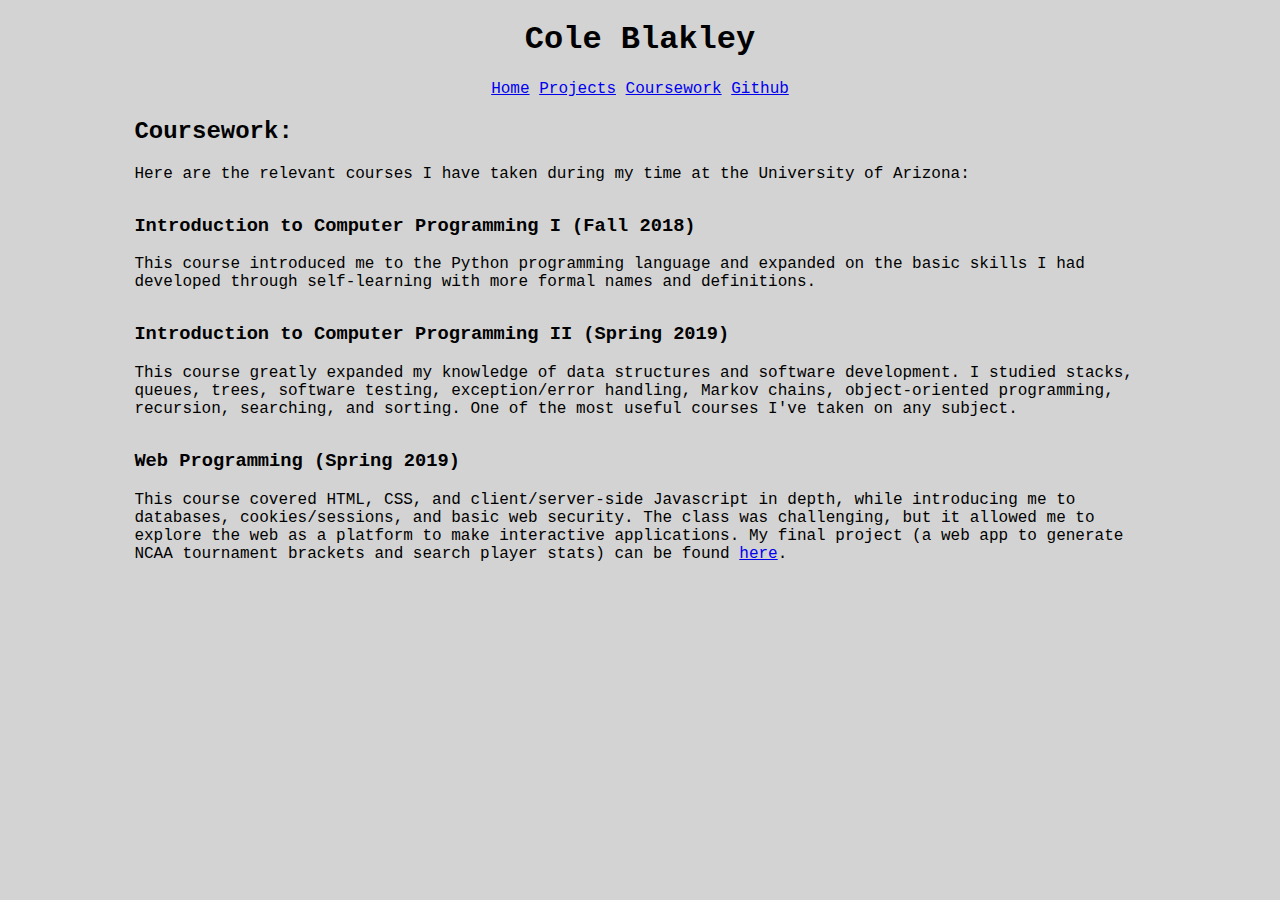
==== coursework.html @ 4d28f02e "Simplified HTML on all pages, confirmed that all pages are valid HTML/CSS using W3C validator" ====
<!DOCTYPE html>
<html lang="en">
  <head>
    <meta charset="utf-8">
    <meta http-equiv="X-UA-Compatible" content="IE=edge">
    <meta name="viewport" content="width=device-width, initial-scale=1">
    <link rel="stylesheet" type="text/css" href="index.css">
    <title>Cole Blakley - Coursework</title>
  </head>
  <body>
    <div id="header">
      <h1><a href="index.html">Cole Blakley</a></h1>
      <a href="index.html">Home</a>
      <a href="projects.html">Projects</a>
      <a href="coursework.html">Coursework</a>
      <a href="https://github.com/csb6">Github</a>
    </div>
    <div id="main-content">
      <h2>Coursework:</h2>
      <p>
	Here are the relevant courses I have taken during my time at the University
	of Arizona:
      </p>
      <h3>Introduction to Computer Programming I (Fall 2018)</h3>
      <p>
	This course introduced me to the Python programming language and expanded on
	the basic skills I had developed through self-learning with more formal names
	and definitions.
      </p>
      <h3>Introduction to Computer Programming II (Spring 2019)</h3>
      <p>
	This course greatly expanded my knowledge of data structures and software
	development. I studied stacks, queues, trees, software testing,
	exception/error handling, Markov chains, object-oriented programming,
	recursion, searching, and sorting. One of the most useful courses I've taken
	on any subject.
      </p>
      <h3>Web Programming (Spring 2019)</h3>
      <p>
	This course covered HTML, CSS, and client/server-side Javascript in depth,
	while introducing me to databases, cookies/sessions, and basic web security.
	The class was challenging, but it allowed me to explore the web as a platform
	to make interactive applications. My final project (a web app to generate NCAA
	tournament brackets and search player stats) can be found
	<a href="http://march-madness-app.herokuapp.com/main.html">here</a>.
      </p>
    </div>
  </body>
</html>
---- index.css ----
body {
    background-color: lightgrey;
    font-family: Courier, sans-serif;
    text-align: center;
}

h1 a {
    color: black;
    text-decoration: none;
}

#main-content {
    text-align: left;
    margin-left: 10%;
    margin-right: 10%;
    max-width: 80%;
}

#main-content p, #main-content ul {
    margin-bottom: 2em;
}

#main-content > a {
    margin-right: 1em;
}
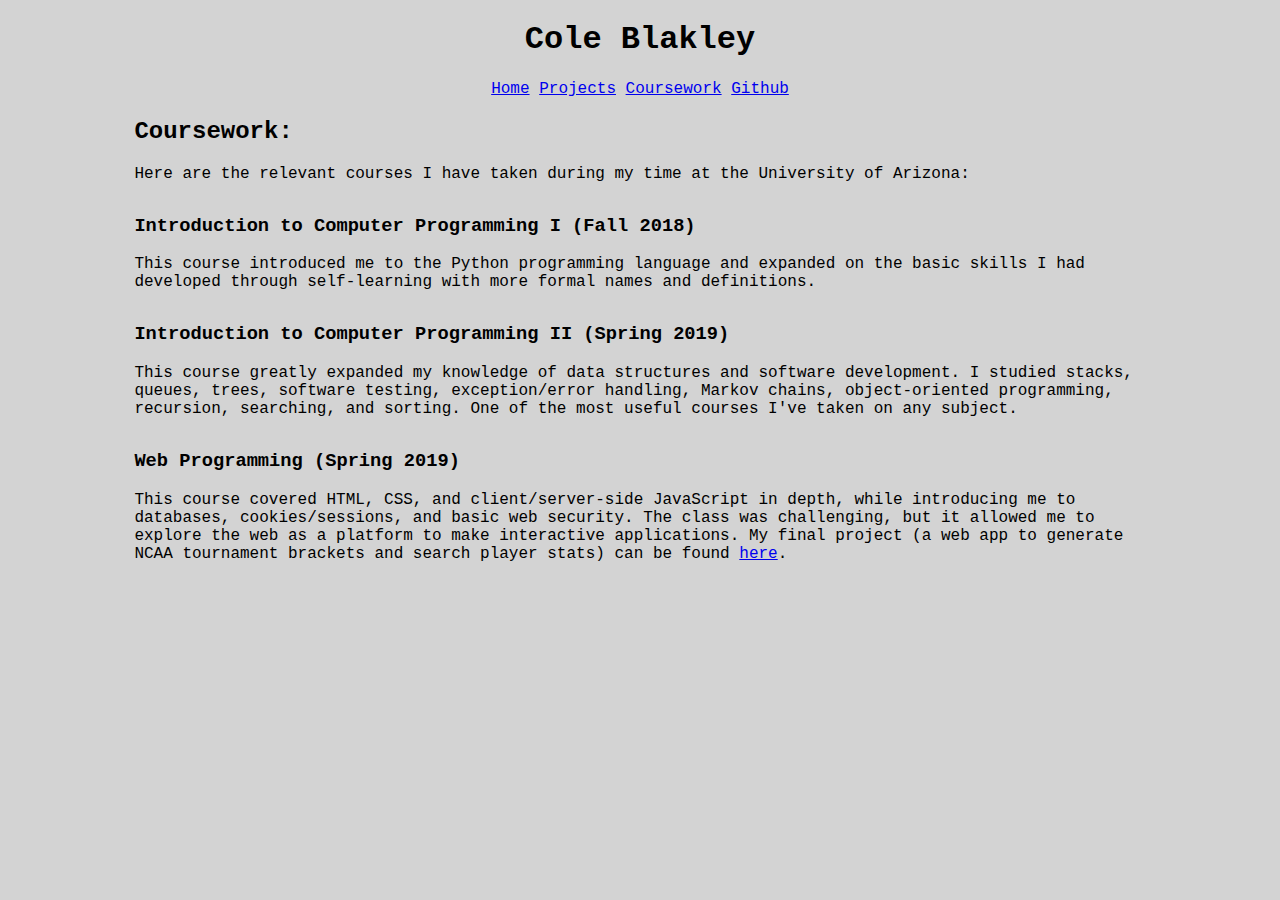
==== commit 9dc754c5: "Updated projects page with new Simulation project; expanded descriptions of different projects" ====
--- a/coursework.html
+++ b/coursework.html
@@ -37,7 +37,7 @@
       </p>
       <h3>Web Programming (Spring 2019)</h3>
       <p>
-	This course covered HTML, CSS, and client/server-side Javascript in depth,
+	This course covered HTML, CSS, and client/server-side JavaScript in depth,
 	while introducing me to databases, cookies/sessions, and basic web security.
 	The class was challenging, but it allowed me to explore the web as a platform
 	to make interactive applications. My final project (a web app to generate NCAA
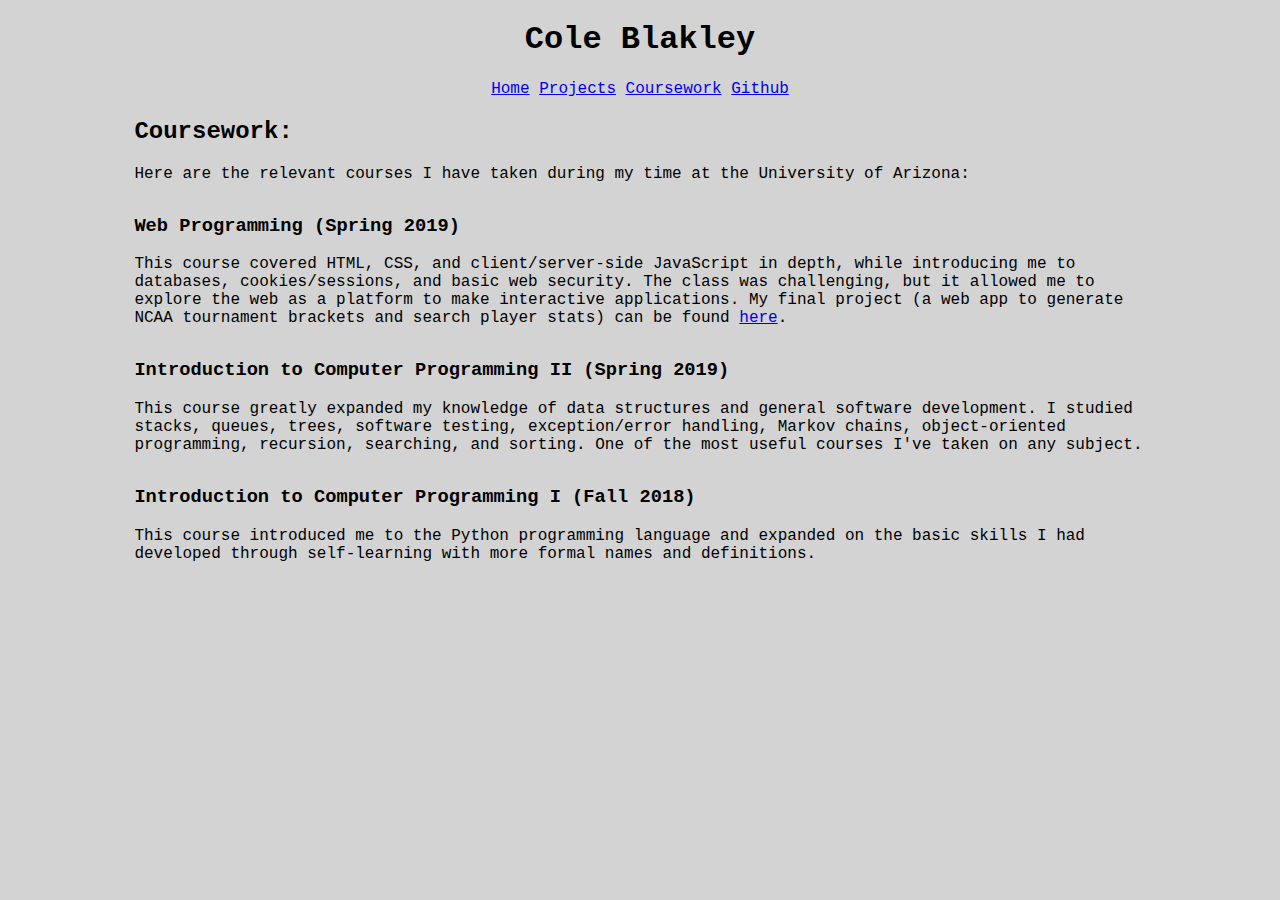
==== commit 09a546e5: "Put coursework in descending order by date; fixed typo" ====
--- a/coursework.html
+++ b/coursework.html
@@ -21,20 +21,6 @@
 	Here are the relevant courses I have taken during my time at the University
 	of Arizona:
       </p>
-      <h3>Introduction to Computer Programming I (Fall 2018)</h3>
-      <p>
-	This course introduced me to the Python programming language and expanded on
-	the basic skills I had developed through self-learning with more formal names
-	and definitions.
-      </p>
-      <h3>Introduction to Computer Programming II (Spring 2019)</h3>
-      <p>
-	This course greatly expanded my knowledge of data structures and software
-	development. I studied stacks, queues, trees, software testing,
-	exception/error handling, Markov chains, object-oriented programming,
-	recursion, searching, and sorting. One of the most useful courses I've taken
-	on any subject.
-      </p>
       <h3>Web Programming (Spring 2019)</h3>
       <p>
 	This course covered HTML, CSS, and client/server-side JavaScript in depth,
@@ -44,6 +30,20 @@
 	tournament brackets and search player stats) can be found
 	<a href="http://march-madness-app.herokuapp.com/main.html">here</a>.
       </p>
+      <h3>Introduction to Computer Programming II (Spring 2019)</h3>
+      <p>
+	This course greatly expanded my knowledge of data structures and general
+	software development. I studied stacks, queues, trees, software testing,
+	exception/error handling, Markov chains, object-oriented programming,
+	recursion, searching, and sorting. One of the most useful courses I've taken
+	on any subject.
+      </p>
+      <h3>Introduction to Computer Programming I (Fall 2018)</h3>
+      <p>
+	This course introduced me to the Python programming language and expanded on
+	the basic skills I had developed through self-learning with more formal names
+	and definitions.
+      </p>
     </div>
   </body>
 </html>
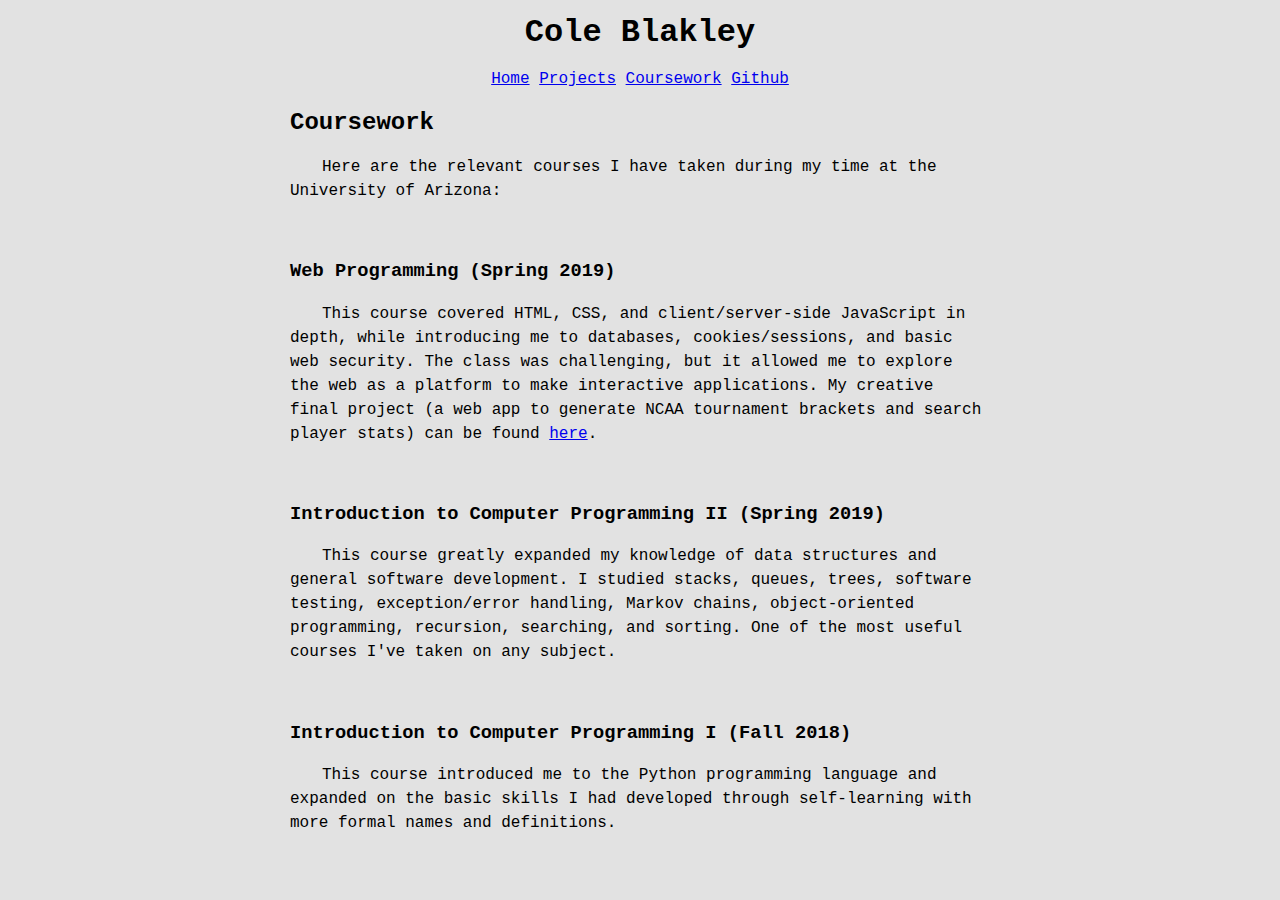
==== commit 1d7fec93: "Improved font styling/readability; minor edits for consistency/clarification" ====
--- a/coursework.html
+++ b/coursework.html
@@ -16,7 +16,7 @@
       <a href="https://github.com/csb6">Github</a>
     </div>
     <div id="main-content">
-      <h2>Coursework:</h2>
+      <h2>Coursework</h2>
       <p>
 	Here are the relevant courses I have taken during my time at the University
 	of Arizona:
@@ -26,7 +26,7 @@
 	This course covered HTML, CSS, and client/server-side JavaScript in depth,
 	while introducing me to databases, cookies/sessions, and basic web security.
 	The class was challenging, but it allowed me to explore the web as a platform
-	to make interactive applications. My final project (a web app to generate NCAA
+	to make interactive applications. My creative final project (a web app to generate NCAA
 	tournament brackets and search player stats) can be found
 	<a href="http://march-madness-app.herokuapp.com/main.html">here</a>.
       </p>
--- a/index.css
+++ b/index.css
@@ -1,6 +1,10 @@
 body {
-    background-color: lightgrey;
-    font-family: Courier, sans-serif;
+    background-color: #e2e2e2;
+    font-family: Menlo, Monaco, "Lucida Console", "Liberation Mono",
+		 "DejaVu Sans Mono", "Bitstream Vera Sans Mono", "Courier New",
+		 monospace, serif;
+    font-size: 1rem;
+    line-height: 1.5rem;
     text-align: center;
 }
 
@@ -9,15 +13,19 @@
     text-decoration: none;
 }
 
+h3 {
+    margin-top: 3em;
+}
+
 #main-content {
     text-align: left;
-    margin-left: 10%;
-    margin-right: 10%;
-    max-width: 80%;
+    margin-left: auto;
+    margin-right: auto;
+    max-width: 700px;
 }
 
-#main-content p, #main-content ul {
-    margin-bottom: 2em;
+#main-content p {
+    text-indent: 2em;
 }
 
 #main-content > a {
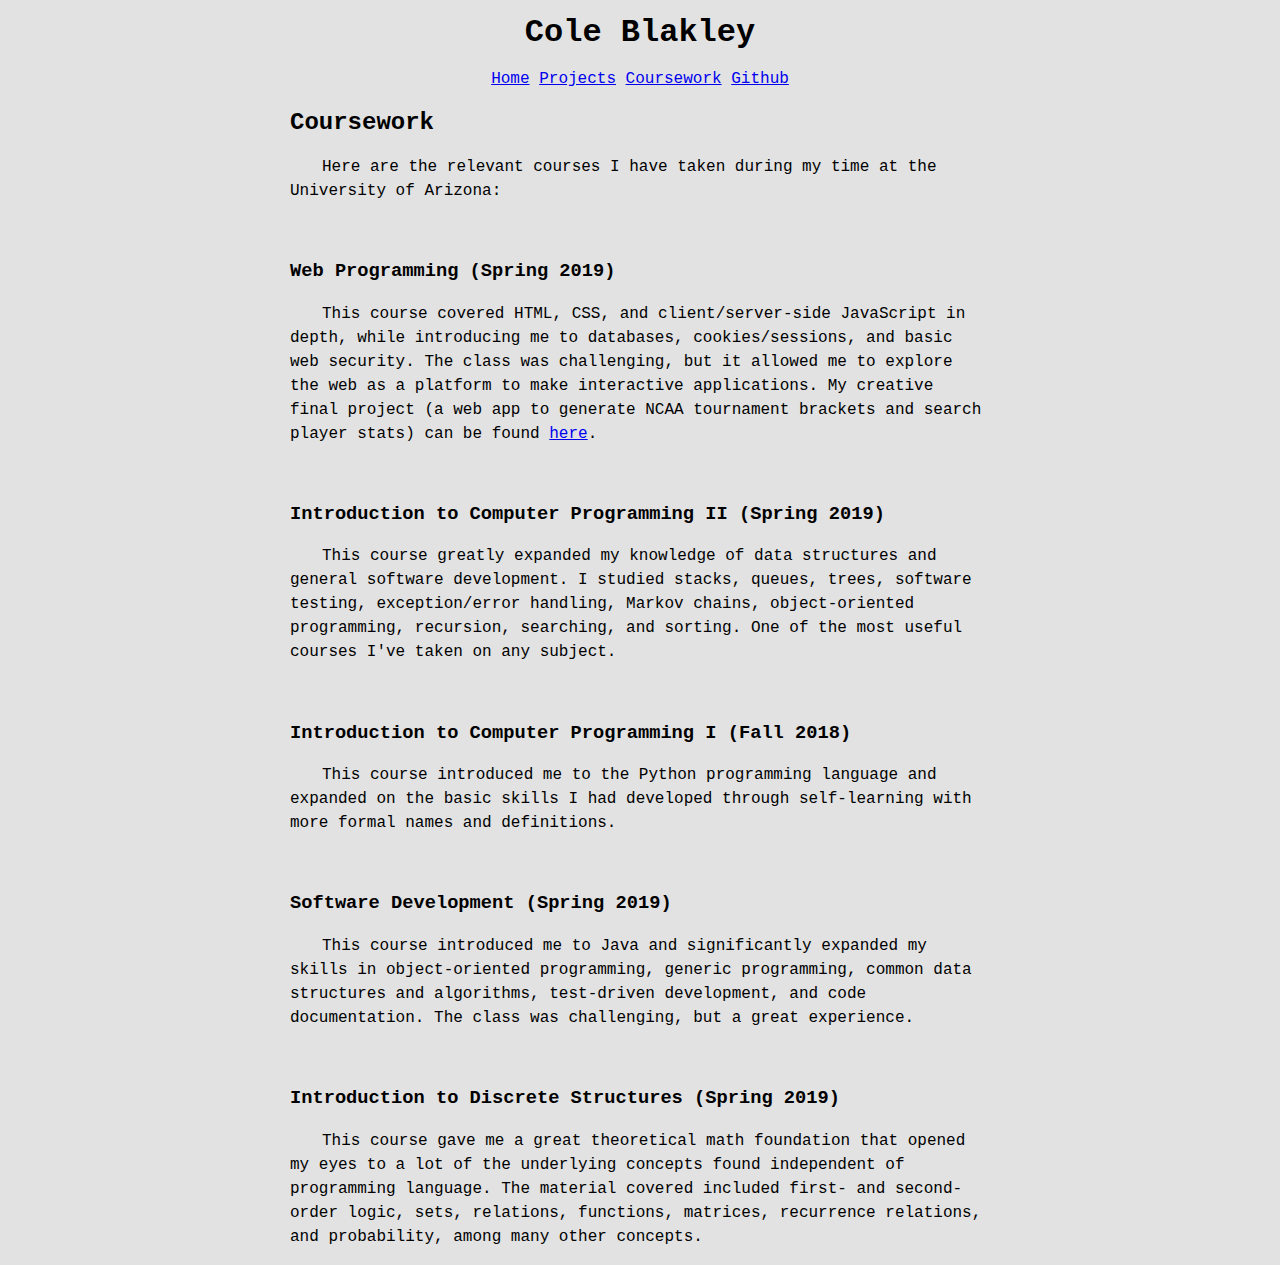
==== commit 7ae7893a: "Updated main page, coursework, and projects" ====
--- a/coursework.html
+++ b/coursework.html
@@ -44,6 +44,21 @@
 	the basic skills I had developed through self-learning with more formal names
 	and definitions.
       </p>
+      <h3>Software Development (Spring 2019)</h3>
+      <p>
+	This course introduced me to Java and significantly expanded my skills
+	in object-oriented programming, generic programming, common data
+	structures and algorithms, test-driven development, and code
+	documentation. The class was challenging, but a great experience.
+      </p>
+      <h3>Introduction to Discrete Structures (Spring 2019)</h3>
+      <p>
+	This course gave me a great theoretical math foundation that opened my
+	eyes to a lot of the underlying concepts found independent of programming
+	language. The material covered included first- and second-order logic,
+	sets, relations, functions, matrices, recurrence relations, and
+	probability, among many other concepts.
+      </p>
     </div>
   </body>
 </html>
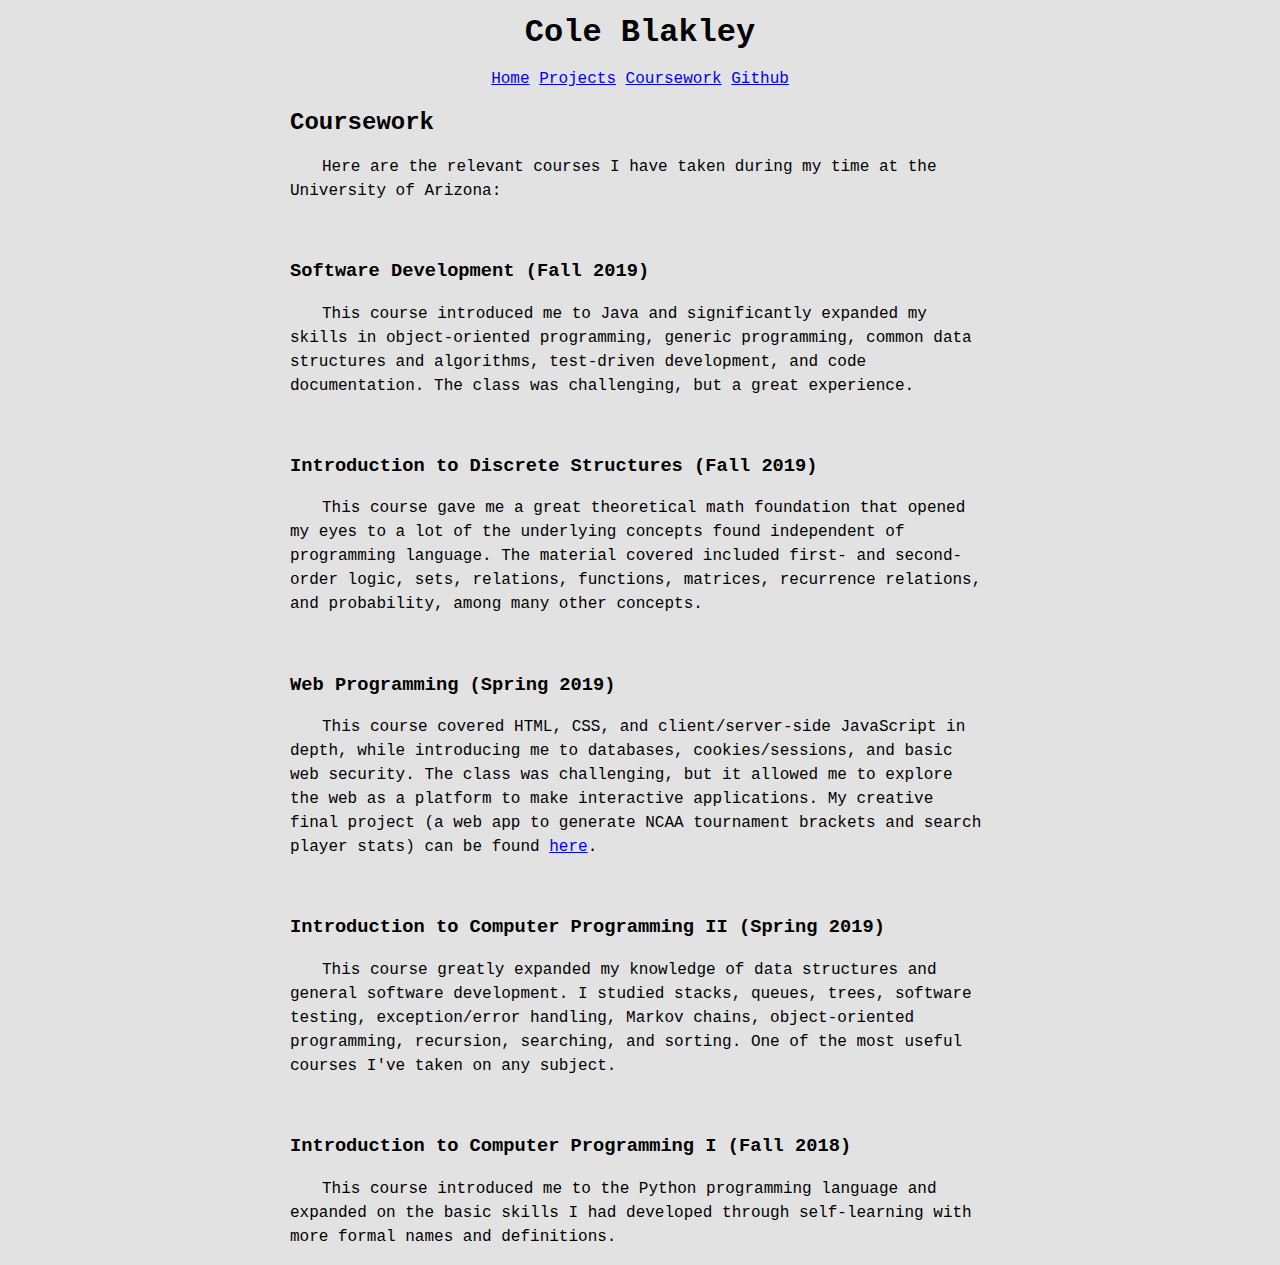
==== commit 1f4fb65c: "Fixed coursework page" ====
--- a/coursework.html
+++ b/coursework.html
@@ -20,6 +20,21 @@
       <p>
 	Here are the relevant courses I have taken during my time at the University
 	of Arizona:
+      </p>
+      <h3>Software Development (Fall 2019)</h3>
+      <p>
+	This course introduced me to Java and significantly expanded my skills
+	in object-oriented programming, generic programming, common data
+	structures and algorithms, test-driven development, and code
+	documentation. The class was challenging, but a great experience.
+      </p>
+      <h3>Introduction to Discrete Structures (Fall 2019)</h3>
+      <p>
+	This course gave me a great theoretical math foundation that opened my
+	eyes to a lot of the underlying concepts found independent of programming
+	language. The material covered included first- and second-order logic,
+	sets, relations, functions, matrices, recurrence relations, and
+	probability, among many other concepts.
       </p>
       <h3>Web Programming (Spring 2019)</h3>
       <p>
@@ -44,21 +59,6 @@
 	the basic skills I had developed through self-learning with more formal names
 	and definitions.
       </p>
-      <h3>Software Development (Spring 2019)</h3>
-      <p>
-	This course introduced me to Java and significantly expanded my skills
-	in object-oriented programming, generic programming, common data
-	structures and algorithms, test-driven development, and code
-	documentation. The class was challenging, but a great experience.
-      </p>
-      <h3>Introduction to Discrete Structures (Spring 2019)</h3>
-      <p>
-	This course gave me a great theoretical math foundation that opened my
-	eyes to a lot of the underlying concepts found independent of programming
-	language. The material covered included first- and second-order logic,
-	sets, relations, functions, matrices, recurrence relations, and
-	probability, among many other concepts.
-      </p>
     </div>
   </body>
 </html>
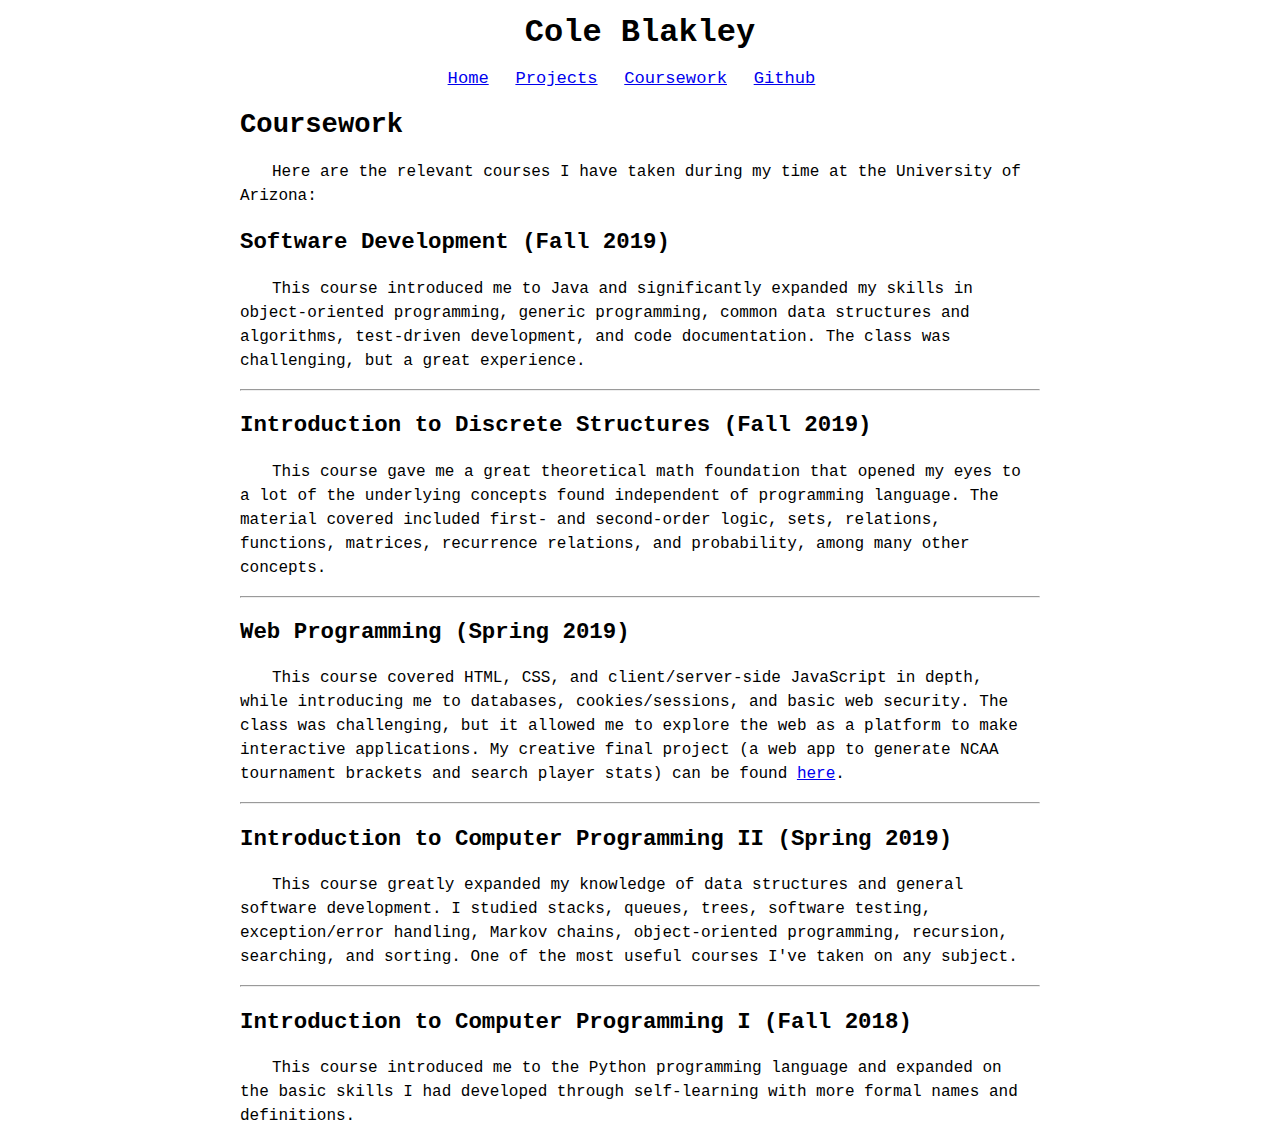
==== commit 30dcefec: "Made design a bit more readable and nice to look at; made writing more concise and updated personal " ====
--- a/coursework.html
+++ b/coursework.html
@@ -28,6 +28,7 @@
 	structures and algorithms, test-driven development, and code
 	documentation. The class was challenging, but a great experience.
       </p>
+      <hr>
       <h3>Introduction to Discrete Structures (Fall 2019)</h3>
       <p>
 	This course gave me a great theoretical math foundation that opened my
@@ -36,6 +37,7 @@
 	sets, relations, functions, matrices, recurrence relations, and
 	probability, among many other concepts.
       </p>
+      <hr>
       <h3>Web Programming (Spring 2019)</h3>
       <p>
 	This course covered HTML, CSS, and client/server-side JavaScript in depth,
@@ -45,6 +47,7 @@
 	tournament brackets and search player stats) can be found
 	<a href="http://march-madness-app.herokuapp.com/main.html">here</a>.
       </p>
+      <hr>
       <h3>Introduction to Computer Programming II (Spring 2019)</h3>
       <p>
 	This course greatly expanded my knowledge of data structures and general
@@ -53,6 +56,7 @@
 	recursion, searching, and sorting. One of the most useful courses I've taken
 	on any subject.
       </p>
+      <hr>
       <h3>Introduction to Computer Programming I (Fall 2018)</h3>
       <p>
 	This course introduced me to the Python programming language and expanded on
--- a/index.css
+++ b/index.css
@@ -1,5 +1,4 @@
 body {
-    background-color: #e2e2e2;
     font-family: Menlo, Monaco, "Lucida Console", "Liberation Mono",
 		 "DejaVu Sans Mono", "Bitstream Vera Sans Mono", "Courier New",
 		 monospace, serif;
@@ -8,20 +7,19 @@
     text-align: center;
 }
 
-h1 a {
-    color: black;
-    text-decoration: none;
+h2 {
+    font-size: 1.7em;
 }
 
 h3 {
-    margin-top: 3em;
+    font-size: 1.4rem;
 }
 
 #main-content {
     text-align: left;
     margin-left: auto;
     margin-right: auto;
-    max-width: 700px;
+    max-width: 800px;
 }
 
 #main-content p {
@@ -31,3 +29,17 @@
 #main-content > a {
     margin-right: 1em;
 }
+
+#header > a, #main-content > a {
+    font-size: 1.07rem;
+    margin-right: 1em;
+}
+
+h1 a {
+    color: black;
+    text-decoration: none;
+}
+
+span.project-label {
+    color: #00802b;
+}
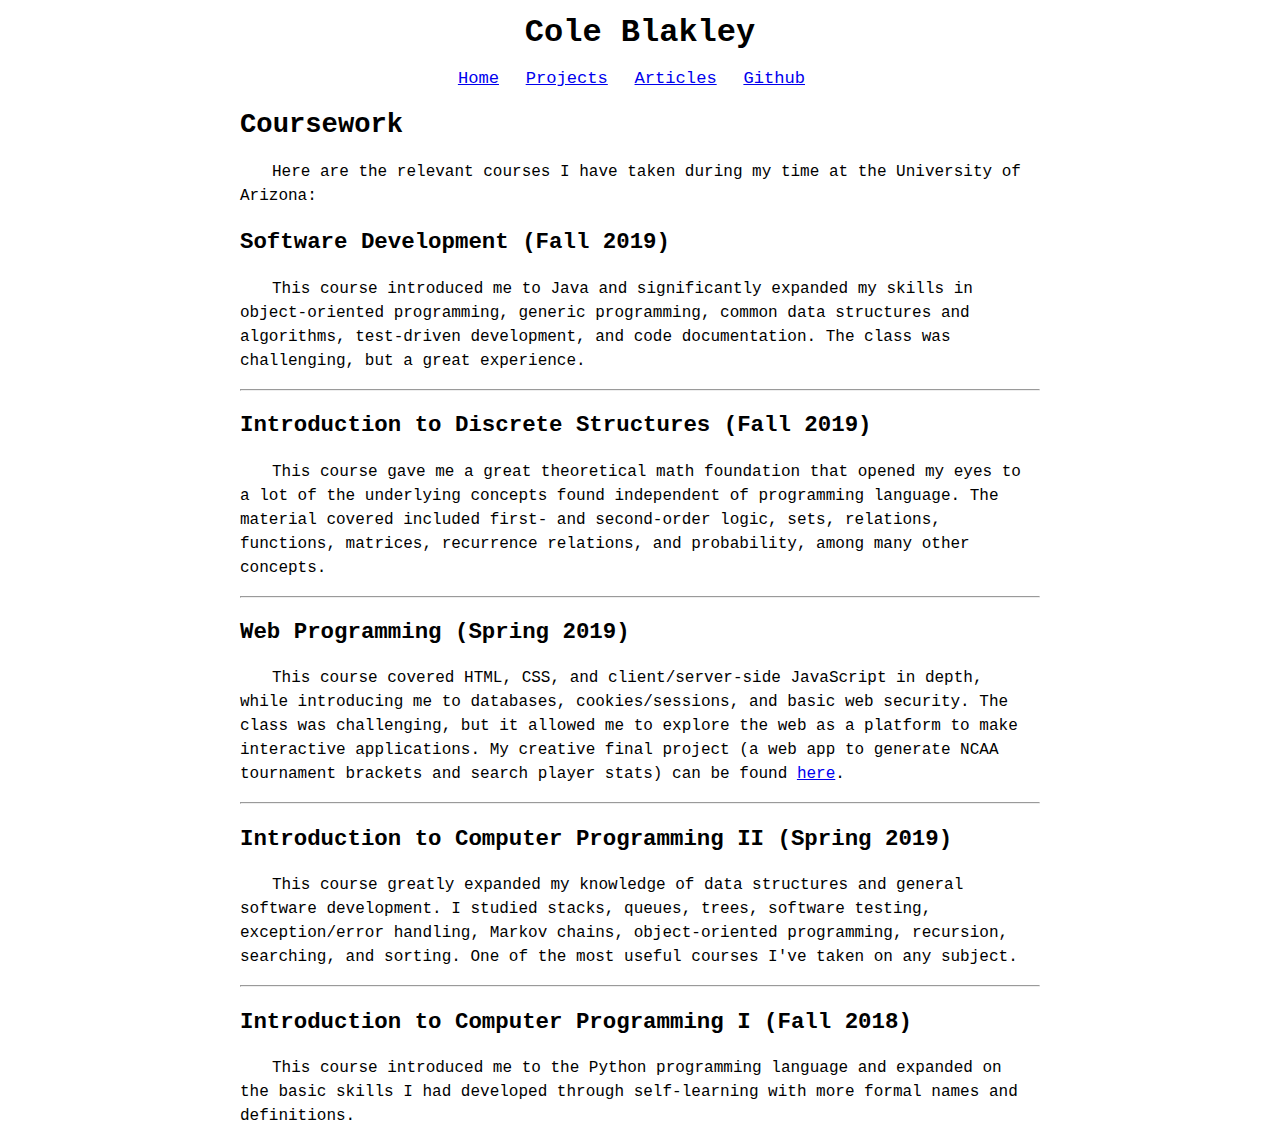
==== commit c82b2dbe: "Added an articles index with an article about generating syntax highlighting code; removed coursewor" ====
--- a/coursework.html
+++ b/coursework.html
@@ -12,7 +12,7 @@
       <h1><a href="index.html">Cole Blakley</a></h1>
       <a href="index.html">Home</a>
       <a href="projects.html">Projects</a>
-      <a href="coursework.html">Coursework</a>
+      <a href="articles/index.html">Articles</a>
       <a href="https://github.com/csb6">Github</a>
     </div>
     <div id="main-content">
--- a/index.css
+++ b/index.css
@@ -43,3 +43,8 @@
 span.project-label {
     color: #00802b;
 }
+
+pre {
+    background-color: ivory;
+    line-height: auto;
+}
